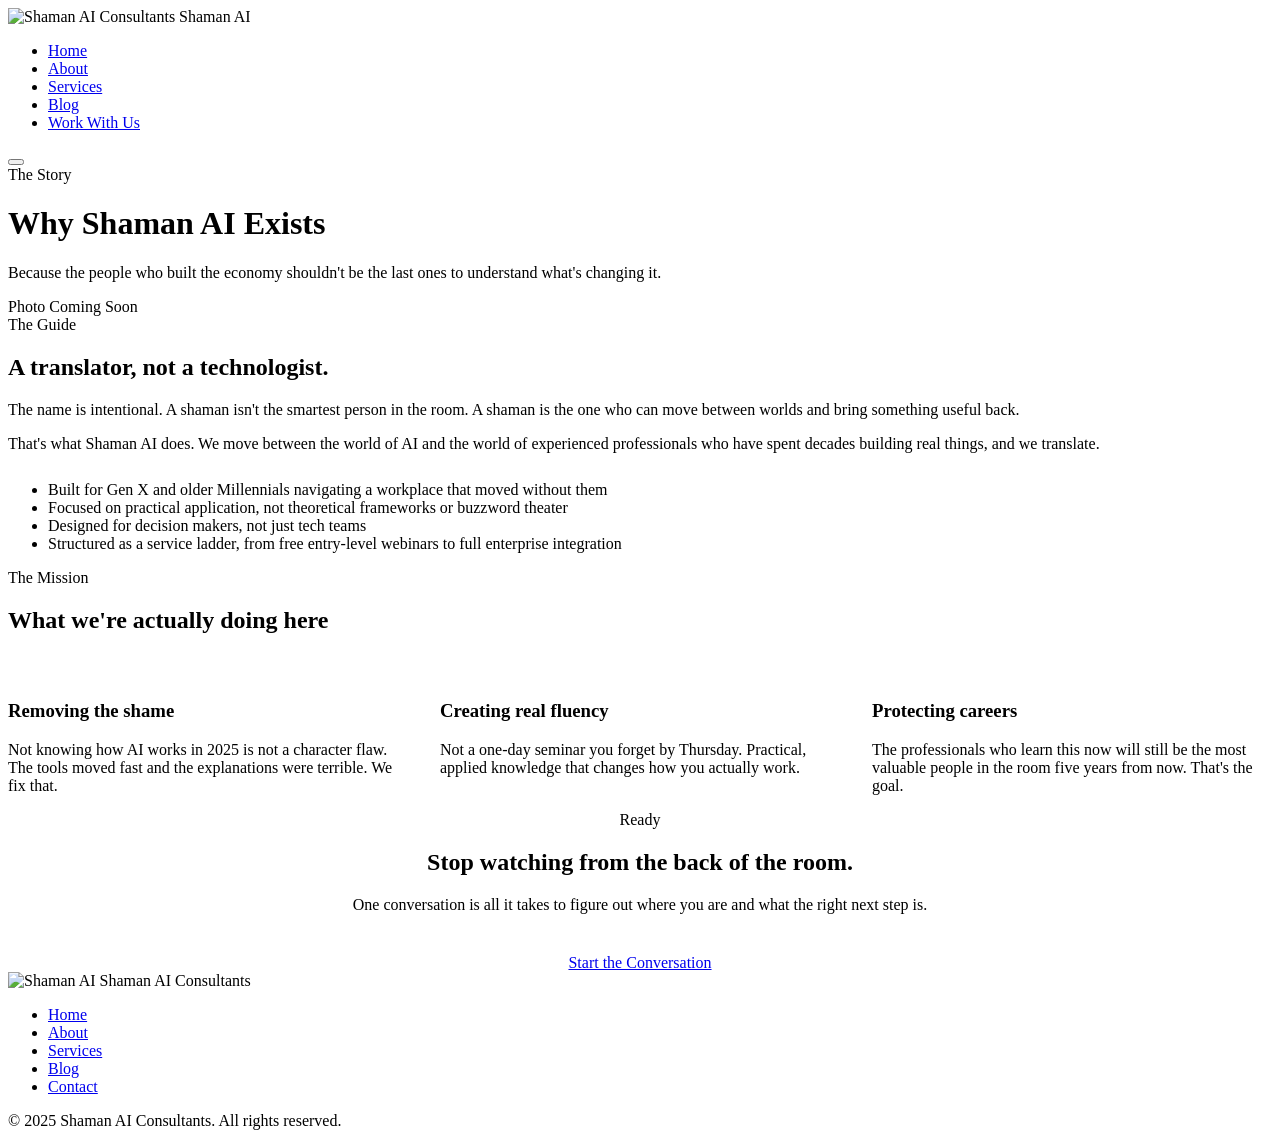
==== about.html @ 60a09531 "Add files via upload" ====
<!DOCTYPE html>
<html lang="en">
<head>
  <meta charset="UTF-8">
  <meta name="viewport" content="width=device-width, initial-scale=1.0">
  <title>About | Shaman AI Consultants</title>
  <meta name="description" content="Shaman AI Consultants guides Gen X and older Millennials through AI fluency. Not a tech firm. A translator.">
  <link rel="stylesheet" href="css/style.css">
</head>
<body>

<nav>
  <div class="nav-logo">
    <img src="images/logo.png" alt="Shaman AI Consultants">
    <span>Shaman AI</span>
  </div>
  <ul class="nav-links">
    <li><a href="index.html">Home</a></li>
    <li><a href="about.html" class="active">About</a></li>
    <li><a href="services.html">Services</a></li>
    <li><a href="blog.html">Blog</a></li>
    <li><a href="contact.html" class="nav-cta">Work With Us</a></li>
  </ul>
  <button class="nav-toggle" aria-label="Toggle navigation">
    <span></span><span></span><span></span>
  </button>
</nav>

<div class="page-hero">
  <div class="section-eyebrow">The Story</div>
  <h1>Why Shaman AI Exists</h1>
  <p>Because the people who built the economy shouldn't be the last ones to understand what's changing it.</p>
</div>

<section>
  <div class="about-strip">
    <div class="about-image-block">
      <div class="about-placeholder">Photo Coming Soon</div>
    </div>
    <div class="about-text">
      <div class="section-eyebrow">The Guide</div>
      <h2 class="section-title">A translator, not a technologist.</h2>
      <p class="section-sub">The name is intentional. A shaman isn't the smartest person in the room. A shaman is the one who can move between worlds and bring something useful back.</p>
      <p class="section-sub" style="margin-top: 16px;">That's what Shaman AI does. We move between the world of AI and the world of experienced professionals who have spent decades building real things, and we translate.</p>
      <ul class="about-list" style="margin-top: 28px;">
        <li>Built for Gen X and older Millennials navigating a workplace that moved without them</li>
        <li>Focused on practical application, not theoretical frameworks or buzzword theater</li>
        <li>Designed for decision makers, not just tech teams</li>
        <li>Structured as a service ladder, from free entry-level webinars to full enterprise integration</li>
      </ul>
    </div>
  </div>
</section>

<section style="background: var(--dark-mid);">
  <div class="section-eyebrow">The Mission</div>
  <h2 class="section-title">What we're actually doing here</h2>
  <div style="display: grid; grid-template-columns: repeat(auto-fit, minmax(280px, 1fr)); gap: 32px; margin-top: 48px;">
    <div class="service-card">
      <h3>Removing the shame</h3>
      <p>Not knowing how AI works in 2025 is not a character flaw. The tools moved fast and the explanations were terrible. We fix that.</p>
    </div>
    <div class="service-card">
      <h3>Creating real fluency</h3>
      <p>Not a one-day seminar you forget by Thursday. Practical, applied knowledge that changes how you actually work.</p>
    </div>
    <div class="service-card">
      <h3>Protecting careers</h3>
      <p>The professionals who learn this now will still be the most valuable people in the room five years from now. That's the goal.</p>
    </div>
  </div>
</section>

<section>
  <div style="max-width: 640px; margin: 0 auto; text-align: center;">
    <div class="section-eyebrow" style="justify-content: center;">Ready</div>
    <h2 class="section-title">Stop watching from the back of the room.</h2>
    <p class="section-sub" style="margin: 0 auto 40px;">One conversation is all it takes to figure out where you are and what the right next step is.</p>
    <a href="contact.html" class="btn-primary">Start the Conversation</a>
  </div>
</section>

<footer>
  <div class="footer-logo">
    <img src="images/logo.png" alt="Shaman AI">
    <span>Shaman AI Consultants</span>
  </div>
  <ul class="footer-links">
    <li><a href="index.html">Home</a></li>
    <li><a href="about.html">About</a></li>
    <li><a href="services.html">Services</a></li>
    <li><a href="blog.html">Blog</a></li>
    <li><a href="contact.html">Contact</a></li>
  </ul>
  <p class="footer-copy">&copy; 2025 Shaman AI Consultants. All rights reserved.</p>
</footer>

<script src="js/main.js"></script>
</body>
</html>
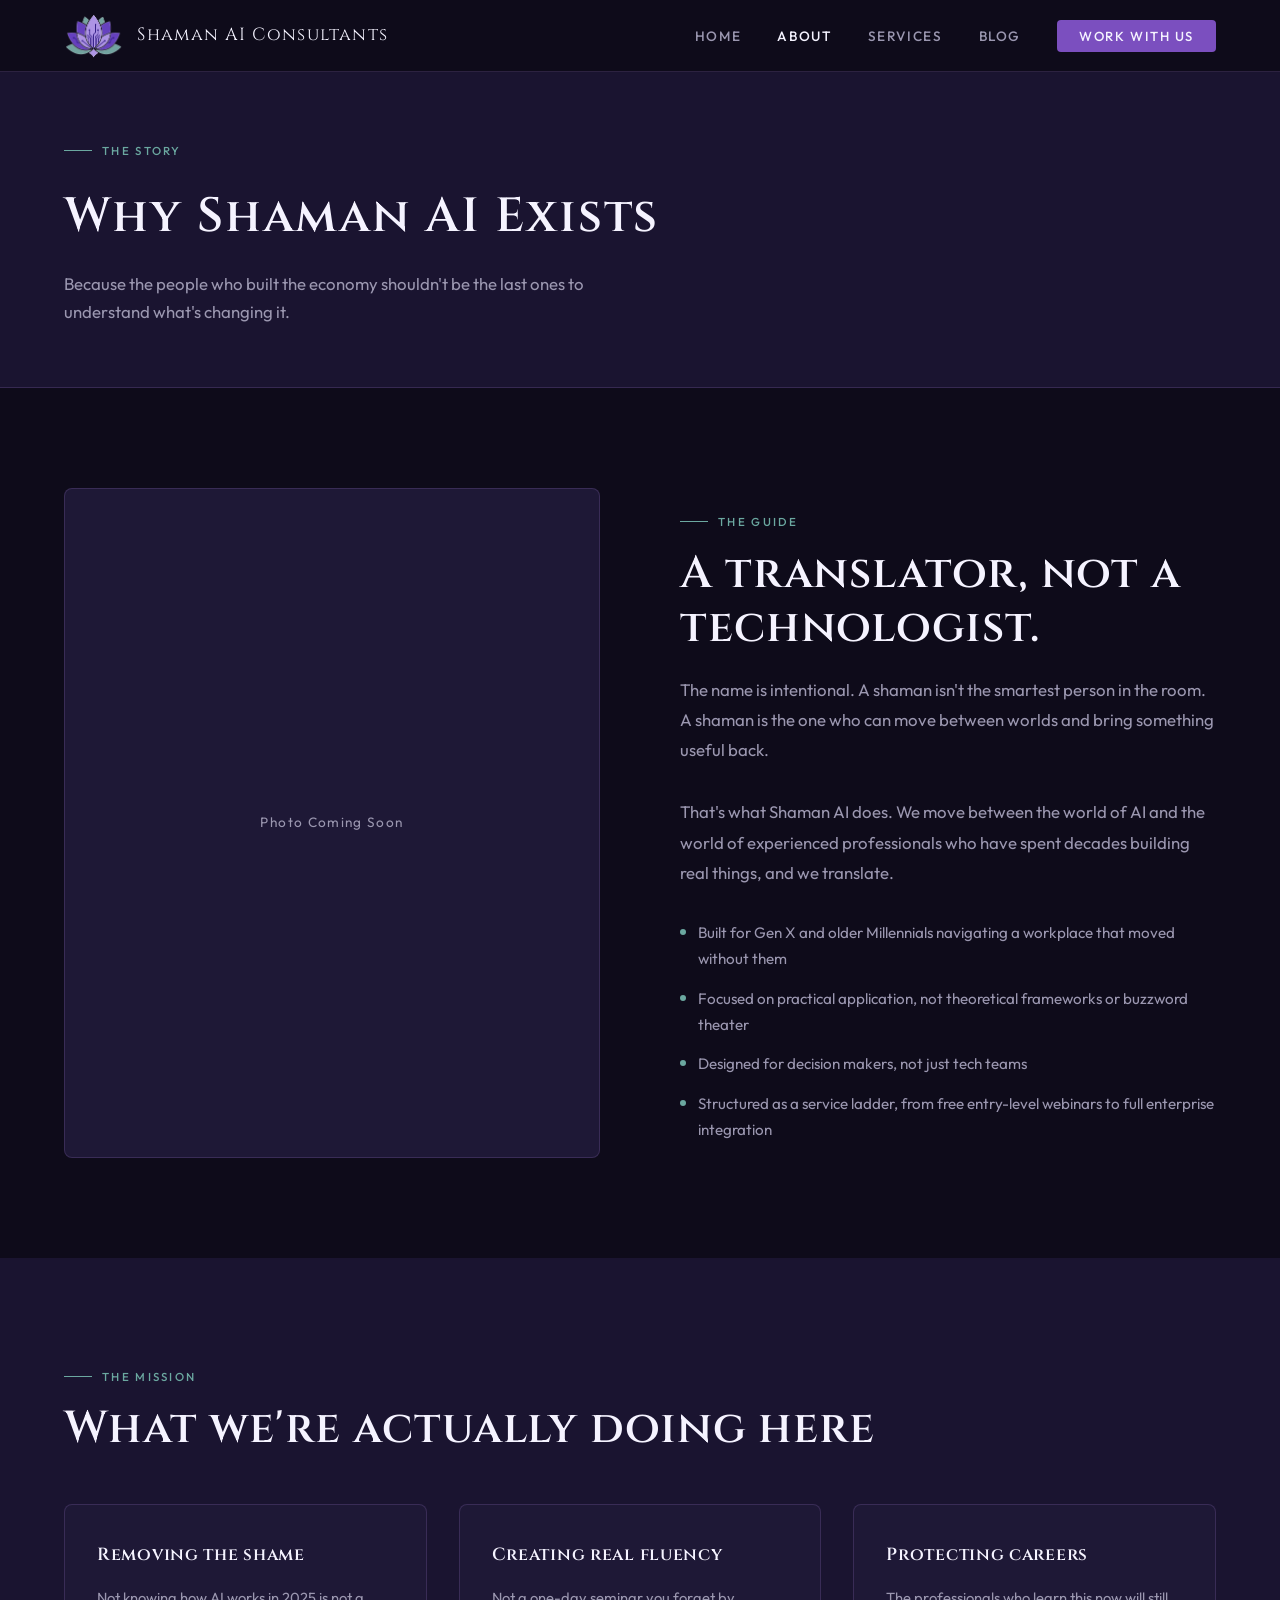
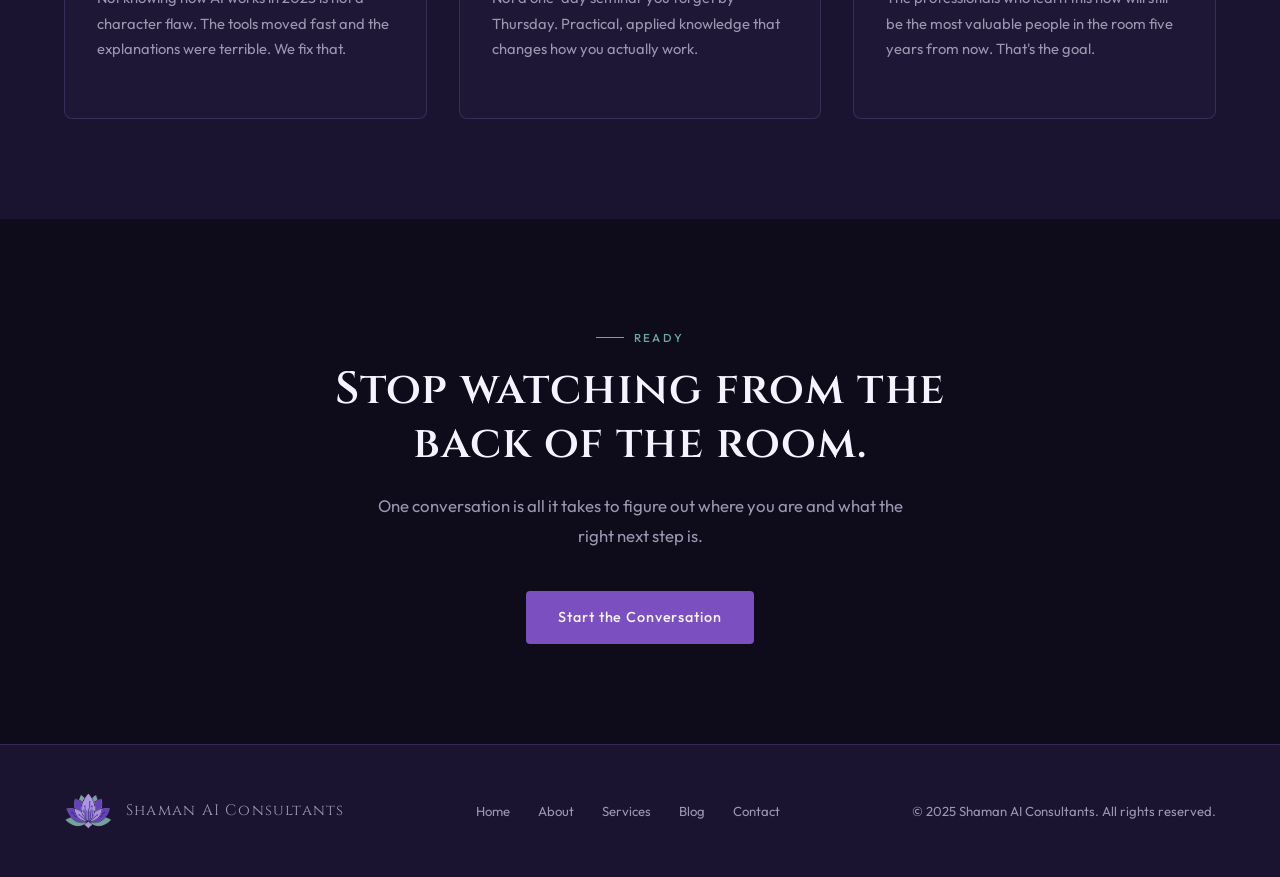
==== commit cf511abb: "Add JSON-LD structured data to about.html Added structured data for About page using JSON-LD." ====
--- a/about.html
+++ b/about.html
@@ -4,6 +4,26 @@
   <meta charset="UTF-8">
   <meta name="viewport" content="width=device-width, initial-scale=1.0">
   <title>About | Shaman AI Consultants</title>
+  <script type="application/ld+json">
+{
+  "@context": "https://schema.org",
+  "@type": "AboutPage",
+  "name": "About Shaman AI Consultants",
+  "url": "https://www.shamanintelligence.com/about.html",
+  "description": "Shaman AI Consultants guides Gen X leaders and senior professionals through practical A.I. fluency. Not a tech firm. A translator.",
+  "mainEntity": {
+    "@type": "ProfessionalService",
+    "name": "Shaman AI Consultants",
+    "url": "https://www.shamanintelligence.com",
+    "founder": {
+      "@type": "Person",
+      "name": "Mark Keady"
+    },
+    "description": "A.I. fluency training firm specializing in Gen X professionals and older Millennials who need practical workplace A.I. adoption without jargon or theoretical frameworks."
+  }
+}
+</script>
+
   <meta name="description" content="Shaman AI Consultants guides Gen X and older Millennials through AI fluency. Not a tech firm. A translator.">
   <link rel="stylesheet" href="css/style.css">
 </head>
@@ -12,7 +32,7 @@
 <nav>
   <div class="nav-logo">
     <img src="images/logo.png" alt="Shaman AI Consultants">
-    <span>Shaman AI</span>
+    <span>Shaman AI Consultants</span>
   </div>
   <ul class="nav-links">
     <li><a href="index.html">Home</a></li>
--- a/css/style.css
+++ b/css/style.css
@@ -0,0 +1,830 @@
+@import url('https://fonts.googleapis.com/css2?family=Cinzel:wght@400;600;700&family=Outfit:wght@300;400;500;600&display=swap');
+
+:root {
+  --purple: #7B4FBF;
+  --purple-light: #A67FD4;
+  --purple-dark: #4A2A7A;
+  --teal: #6BA8A0;
+  --teal-light: #8FC4BC;
+  --dark: #0E0B1A;
+  --dark-mid: #1A1430;
+  --dark-card: #1E1836;
+  --white: #F5F3FF;
+  --gray: #9B97B0;
+  --border: rgba(167, 127, 212, 0.2);
+  --font-display: 'Cinzel', serif;
+  --font-body: 'Outfit', sans-serif;
+  --nav-height: 72px;
+}
+
+* { margin: 0; padding: 0; box-sizing: border-box; }
+
+html { scroll-behavior: smooth; }
+
+body {
+  font-family: var(--font-body);
+  background: var(--dark);
+  color: var(--white);
+  font-size: 16px;
+  line-height: 1.7;
+  overflow-x: hidden;
+}
+
+a { color: inherit; text-decoration: none; }
+
+img { max-width: 100%; }
+
+/* NAV */
+nav {
+  position: fixed;
+  top: 0;
+  left: 0;
+  right: 0;
+  height: var(--nav-height);
+  z-index: 100;
+  display: flex;
+  align-items: center;
+  justify-content: space-between;
+  padding: 0 5%;
+  background: rgba(14, 11, 26, 0.92);
+  backdrop-filter: blur(12px);
+  border-bottom: 1px solid var(--border);
+  transition: background 0.3s;
+}
+
+.nav-logo {
+  display: flex;
+  align-items: center;
+  gap: 12px;
+}
+
+.nav-logo img {
+  height: 44px;
+  width: auto;
+}
+
+.nav-logo span {
+  font-family: var(--font-display);
+  font-size: 1.1rem;
+  letter-spacing: 0.08em;
+  color: var(--white);
+}
+
+.nav-links {
+  display: flex;
+  align-items: center;
+  gap: 36px;
+  list-style: none;
+}
+
+.nav-links a {
+  font-size: 0.85rem;
+  font-weight: 500;
+  letter-spacing: 0.12em;
+  text-transform: uppercase;
+  color: var(--gray);
+  transition: color 0.2s;
+}
+
+.nav-links a:hover { color: var(--purple-light); }
+.nav-links a.active { color: var(--white); }
+
+.nav-cta {
+  background: var(--purple) !important;
+  color: var(--white) !important;
+  padding: 8px 22px;
+  border-radius: 4px;
+  font-size: 0.82rem !important;
+  transition: background 0.2s !important;
+}
+
+.nav-cta:hover { background: var(--purple-dark) !important; }
+
+.nav-toggle {
+  display: none;
+  flex-direction: column;
+  gap: 5px;
+  cursor: pointer;
+  background: none;
+  border: none;
+  padding: 4px;
+}
+
+.nav-toggle span {
+  display: block;
+  width: 24px;
+  height: 2px;
+  background: var(--white);
+  border-radius: 2px;
+  transition: all 0.3s;
+}
+
+/* HERO */
+.hero {
+  min-height: 100vh;
+  display: flex;
+  align-items: center;
+  padding: calc(var(--nav-height) + 60px) 5% 80px;
+  position: relative;
+  overflow: hidden;
+}
+
+.hero-bg {
+  position: absolute;
+  inset: 0;
+  background:
+    radial-gradient(ellipse 60% 70% at 70% 50%, rgba(123, 79, 191, 0.18) 0%, transparent 60%),
+    radial-gradient(ellipse 40% 40% at 20% 80%, rgba(107, 168, 160, 0.1) 0%, transparent 50%),
+    var(--dark);
+  z-index: 0;
+}
+
+.hero-grid {
+  position: absolute;
+  inset: 0;
+  background-image:
+    linear-gradient(rgba(123, 79, 191, 0.04) 1px, transparent 1px),
+    linear-gradient(90deg, rgba(123, 79, 191, 0.04) 1px, transparent 1px);
+  background-size: 60px 60px;
+  z-index: 0;
+}
+
+.hero-content {
+  position: relative;
+  z-index: 1;
+  max-width: 680px;
+}
+
+.hero-eyebrow {
+  display: inline-flex;
+  align-items: center;
+  gap: 10px;
+  font-size: 0.75rem;
+  font-weight: 500;
+  letter-spacing: 0.18em;
+  text-transform: uppercase;
+  color: var(--teal);
+  margin-bottom: 24px;
+}
+
+.hero-eyebrow::before {
+  content: '';
+  display: block;
+  width: 32px;
+  height: 1px;
+  background: var(--teal);
+}
+
+.hero h1 {
+  font-family: var(--font-display);
+  font-size: clamp(2.4rem, 5vw, 4rem);
+  font-weight: 600;
+  line-height: 1.15;
+  letter-spacing: 0.02em;
+  margin-bottom: 28px;
+  color: var(--white);
+}
+
+.hero h1 em {
+  font-style: normal;
+  color: var(--purple-light);
+}
+
+.hero-sub {
+  font-size: 1.15rem;
+  font-weight: 300;
+  color: var(--gray);
+  max-width: 520px;
+  margin-bottom: 48px;
+  line-height: 1.8;
+}
+
+.hero-actions {
+  display: flex;
+  gap: 16px;
+  flex-wrap: wrap;
+}
+
+.btn-primary {
+  display: inline-block;
+  background: var(--purple);
+  color: var(--white);
+  padding: 14px 32px;
+  border-radius: 4px;
+  font-size: 0.9rem;
+  font-weight: 500;
+  letter-spacing: 0.06em;
+  transition: background 0.2s, transform 0.2s;
+}
+
+.btn-primary:hover {
+  background: var(--purple-dark);
+  transform: translateY(-1px);
+}
+
+.btn-outline {
+  display: inline-block;
+  background: transparent;
+  color: var(--white);
+  padding: 14px 32px;
+  border-radius: 4px;
+  border: 1px solid var(--border);
+  font-size: 0.9rem;
+  font-weight: 500;
+  letter-spacing: 0.06em;
+  transition: border-color 0.2s, transform 0.2s;
+}
+
+.btn-outline:hover {
+  border-color: var(--purple-light);
+  transform: translateY(-1px);
+}
+
+.hero-stats {
+  position: absolute;
+  right: 5%;
+  top: 50%;
+  transform: translateY(-50%);
+  display: flex;
+  flex-direction: column;
+  gap: 20px;
+  z-index: 1;
+}
+
+.stat-card {
+  background: var(--dark-card);
+  border: 1px solid var(--border);
+  border-radius: 8px;
+  padding: 20px 28px;
+  text-align: center;
+  min-width: 160px;
+}
+
+.stat-number {
+  font-family: var(--font-display);
+  font-size: 2rem;
+  font-weight: 600;
+  color: var(--purple-light);
+  display: block;
+}
+
+.stat-label {
+  font-size: 0.75rem;
+  font-weight: 400;
+  color: var(--gray);
+  letter-spacing: 0.08em;
+  text-transform: uppercase;
+  margin-top: 4px;
+}
+
+/* SECTIONS */
+section {
+  padding: 100px 5%;
+}
+
+.section-eyebrow {
+  display: inline-flex;
+  align-items: center;
+  gap: 10px;
+  font-size: 0.72rem;
+  font-weight: 500;
+  letter-spacing: 0.2em;
+  text-transform: uppercase;
+  color: var(--teal);
+  margin-bottom: 16px;
+}
+
+.section-eyebrow::before {
+  content: '';
+  display: block;
+  width: 28px;
+  height: 1px;
+  background: var(--teal);
+}
+
+.section-title {
+  font-family: var(--font-display);
+  font-size: clamp(1.8rem, 3.5vw, 2.8rem);
+  font-weight: 600;
+  line-height: 1.2;
+  margin-bottom: 20px;
+  letter-spacing: 0.02em;
+}
+
+.section-sub {
+  font-size: 1.05rem;
+  color: var(--gray);
+  max-width: 560px;
+  line-height: 1.8;
+}
+
+/* SERVICES */
+.services {
+  background: var(--dark-mid);
+  position: relative;
+}
+
+.services-grid {
+  display: grid;
+  grid-template-columns: repeat(auto-fit, minmax(260px, 1fr));
+  gap: 24px;
+  margin-top: 60px;
+}
+
+.service-card {
+  background: var(--dark-card);
+  border: 1px solid var(--border);
+  border-radius: 8px;
+  padding: 36px 32px;
+  transition: border-color 0.3s, transform 0.3s;
+  position: relative;
+  overflow: hidden;
+}
+
+.service-card::before {
+  content: '';
+  position: absolute;
+  top: 0;
+  left: 0;
+  right: 0;
+  height: 2px;
+  background: linear-gradient(90deg, var(--purple), var(--teal));
+  opacity: 0;
+  transition: opacity 0.3s;
+}
+
+.service-card:hover {
+  border-color: var(--purple-light);
+  transform: translateY(-4px);
+}
+
+.service-card:hover::before { opacity: 1; }
+
+.service-number {
+  font-family: var(--font-display);
+  font-size: 0.75rem;
+  color: var(--purple-light);
+  letter-spacing: 0.15em;
+  margin-bottom: 16px;
+  opacity: 0.7;
+}
+
+.service-card h3 {
+  font-family: var(--font-display);
+  font-size: 1.1rem;
+  font-weight: 600;
+  margin-bottom: 14px;
+  letter-spacing: 0.04em;
+}
+
+.service-card p {
+  font-size: 0.92rem;
+  color: var(--gray);
+  line-height: 1.75;
+  margin-bottom: 20px;
+}
+
+.service-price {
+  font-size: 0.8rem;
+  font-weight: 600;
+  color: var(--teal);
+  letter-spacing: 0.08em;
+  text-transform: uppercase;
+}
+
+/* ABOUT STRIP */
+.about-strip {
+  display: grid;
+  grid-template-columns: 1fr 1fr;
+  gap: 80px;
+  align-items: center;
+}
+
+.about-image-block {
+  position: relative;
+}
+
+.about-placeholder {
+  width: 100%;
+  aspect-ratio: 4/5;
+  background: var(--dark-card);
+  border: 1px solid var(--border);
+  border-radius: 8px;
+  display: flex;
+  align-items: center;
+  justify-content: center;
+  color: var(--gray);
+  font-size: 0.85rem;
+  letter-spacing: 0.1em;
+}
+
+.about-accent {
+  position: absolute;
+  bottom: -20px;
+  right: -20px;
+  width: 120px;
+  height: 120px;
+  border: 1px solid var(--border);
+  border-radius: 8px;
+  background: var(--dark-mid);
+  display: flex;
+  flex-direction: column;
+  align-items: center;
+  justify-content: center;
+  gap: 4px;
+}
+
+.about-accent strong {
+  font-family: var(--font-display);
+  font-size: 1.6rem;
+  color: var(--purple-light);
+}
+
+.about-accent span {
+  font-size: 0.7rem;
+  color: var(--gray);
+  text-align: center;
+  line-height: 1.3;
+}
+
+.about-text .section-sub { margin-bottom: 32px; }
+
+.about-list {
+  list-style: none;
+  display: flex;
+  flex-direction: column;
+  gap: 14px;
+}
+
+.about-list li {
+  display: flex;
+  align-items: flex-start;
+  gap: 12px;
+  font-size: 0.95rem;
+  color: var(--gray);
+}
+
+.about-list li::before {
+  content: '';
+  display: block;
+  width: 6px;
+  height: 6px;
+  border-radius: 50%;
+  background: var(--teal);
+  flex-shrink: 0;
+  margin-top: 9px;
+}
+
+/* BLOG */
+.blog { background: var(--dark-mid); }
+
+.blog-grid {
+  display: grid;
+  grid-template-columns: repeat(auto-fit, minmax(300px, 1fr));
+  gap: 28px;
+  margin-top: 60px;
+}
+
+.blog-card {
+  background: var(--dark-card);
+  border: 1px solid var(--border);
+  border-radius: 8px;
+  overflow: hidden;
+  transition: border-color 0.3s, transform 0.3s;
+}
+
+.blog-card:hover {
+  border-color: var(--purple-light);
+  transform: translateY(-3px);
+}
+
+.blog-thumb {
+  width: 100%;
+  aspect-ratio: 16/9;
+  background: var(--dark-mid);
+  display: flex;
+  align-items: center;
+  justify-content: center;
+  position: relative;
+  overflow: hidden;
+}
+
+.blog-thumb iframe {
+  width: 100%;
+  height: 100%;
+  border: none;
+  position: absolute;
+  inset: 0;
+}
+
+.blog-thumb-placeholder {
+  color: var(--gray);
+  font-size: 0.8rem;
+  letter-spacing: 0.1em;
+}
+
+.blog-body {
+  padding: 24px;
+}
+
+.blog-tag {
+  display: inline-block;
+  font-size: 0.7rem;
+  font-weight: 600;
+  letter-spacing: 0.14em;
+  text-transform: uppercase;
+  color: var(--teal);
+  margin-bottom: 10px;
+}
+
+.blog-card h3 {
+  font-family: var(--font-display);
+  font-size: 1rem;
+  font-weight: 600;
+  line-height: 1.4;
+  margin-bottom: 10px;
+  letter-spacing: 0.02em;
+}
+
+.blog-card p {
+  font-size: 0.875rem;
+  color: var(--gray);
+  line-height: 1.7;
+}
+
+/* CONTACT */
+.contact-grid {
+  display: grid;
+  grid-template-columns: 1fr 1.4fr;
+  gap: 80px;
+  align-items: start;
+  margin-top: 60px;
+}
+
+.contact-info h3 {
+  font-family: var(--font-display);
+  font-size: 1.2rem;
+  margin-bottom: 16px;
+  letter-spacing: 0.04em;
+}
+
+.contact-info p {
+  font-size: 0.95rem;
+  color: var(--gray);
+  line-height: 1.8;
+  margin-bottom: 36px;
+}
+
+.contact-detail {
+  display: flex;
+  flex-direction: column;
+  gap: 16px;
+}
+
+.contact-item {
+  display: flex;
+  align-items: center;
+  gap: 14px;
+  font-size: 0.9rem;
+  color: var(--gray);
+}
+
+.contact-icon {
+  width: 40px;
+  height: 40px;
+  border-radius: 6px;
+  background: var(--dark-card);
+  border: 1px solid var(--border);
+  display: flex;
+  align-items: center;
+  justify-content: center;
+  flex-shrink: 0;
+  font-size: 1rem;
+}
+
+.contact-form {
+  background: var(--dark-card);
+  border: 1px solid var(--border);
+  border-radius: 8px;
+  padding: 40px;
+}
+
+.form-group {
+  margin-bottom: 22px;
+}
+
+.form-row {
+  display: grid;
+  grid-template-columns: 1fr 1fr;
+  gap: 16px;
+}
+
+label {
+  display: block;
+  font-size: 0.78rem;
+  font-weight: 500;
+  letter-spacing: 0.1em;
+  text-transform: uppercase;
+  color: var(--gray);
+  margin-bottom: 8px;
+}
+
+input, select, textarea {
+  width: 100%;
+  background: var(--dark-mid);
+  border: 1px solid var(--border);
+  border-radius: 4px;
+  color: var(--white);
+  font-family: var(--font-body);
+  font-size: 0.95rem;
+  padding: 12px 16px;
+  transition: border-color 0.2s;
+  appearance: none;
+}
+
+input:focus, select:focus, textarea:focus {
+  outline: none;
+  border-color: var(--purple-light);
+}
+
+select {
+  background-image: url("data:image/svg+xml,%3Csvg xmlns='http://www.w3.org/2000/svg' width='12' height='8' viewBox='0 0 12 8'%3E%3Cpath d='M1 1l5 5 5-5' stroke='%239B97B0' stroke-width='1.5' fill='none' stroke-linecap='round'/%3E%3C/svg%3E");
+  background-repeat: no-repeat;
+  background-position: right 14px center;
+  padding-right: 40px;
+  cursor: pointer;
+}
+
+select option { background: var(--dark-mid); }
+
+textarea { resize: vertical; min-height: 120px; }
+
+.form-submit {
+  width: 100%;
+  background: var(--purple);
+  color: var(--white);
+  border: none;
+  border-radius: 4px;
+  padding: 14px;
+  font-family: var(--font-body);
+  font-size: 0.9rem;
+  font-weight: 500;
+  letter-spacing: 0.08em;
+  text-transform: uppercase;
+  cursor: pointer;
+  transition: background 0.2s;
+  margin-top: 8px;
+}
+
+.form-submit:hover { background: var(--purple-dark); }
+
+/* WEBINAR BANNER */
+.webinar-banner {
+  background: linear-gradient(135deg, var(--purple-dark) 0%, var(--dark-mid) 100%);
+  border: 1px solid var(--border);
+  border-radius: 8px;
+  padding: 48px 60px;
+  display: flex;
+  align-items: center;
+  justify-content: space-between;
+  gap: 40px;
+  margin: 0 5%;
+  flex-wrap: wrap;
+}
+
+.webinar-text h3 {
+  font-family: var(--font-display);
+  font-size: 1.5rem;
+  margin-bottom: 8px;
+  letter-spacing: 0.04em;
+}
+
+.webinar-text p {
+  font-size: 0.95rem;
+  color: var(--gray);
+}
+
+/* FOOTER */
+footer {
+  background: var(--dark-mid);
+  border-top: 1px solid var(--border);
+  padding: 48px 5%;
+  display: flex;
+  align-items: center;
+  justify-content: space-between;
+  gap: 24px;
+  flex-wrap: wrap;
+}
+
+.footer-logo {
+  display: flex;
+  align-items: center;
+  gap: 12px;
+}
+
+.footer-logo img { height: 36px; }
+
+.footer-logo span {
+  font-family: var(--font-display);
+  font-size: 0.95rem;
+  letter-spacing: 0.08em;
+  color: var(--gray);
+}
+
+.footer-copy {
+  font-size: 0.82rem;
+  color: var(--gray);
+}
+
+.footer-links {
+  display: flex;
+  gap: 28px;
+  list-style: none;
+}
+
+.footer-links a {
+  font-size: 0.82rem;
+  color: var(--gray);
+  transition: color 0.2s;
+}
+
+.footer-links a:hover { color: var(--purple-light); }
+
+/* PAGE HERO (inner pages) */
+.page-hero {
+  padding: calc(var(--nav-height) + 60px) 5% 60px;
+  background: var(--dark-mid);
+  border-bottom: 1px solid var(--border);
+}
+
+.page-hero h1 {
+  font-family: var(--font-display);
+  font-size: clamp(2rem, 4vw, 3rem);
+  font-weight: 600;
+  letter-spacing: 0.04em;
+  margin-bottom: 12px;
+}
+
+.page-hero p {
+  font-size: 1.05rem;
+  color: var(--gray);
+  max-width: 560px;
+}
+
+/* BLOG PAGE */
+.blog-page-grid {
+  display: grid;
+  grid-template-columns: repeat(auto-fill, minmax(320px, 1fr));
+  gap: 28px;
+  margin-top: 48px;
+}
+
+/* SUCCESS / ERROR STATES */
+.form-success {
+  display: none;
+  text-align: center;
+  padding: 40px 20px;
+}
+
+.form-success h3 {
+  font-family: var(--font-display);
+  font-size: 1.3rem;
+  margin-bottom: 12px;
+  color: var(--teal);
+}
+
+.form-success p { color: var(--gray); }
+
+/* MOBILE */
+@media (max-width: 900px) {
+  .hero-stats { display: none; }
+  .about-strip { grid-template-columns: 1fr; gap: 40px; }
+  .contact-grid { grid-template-columns: 1fr; gap: 40px; }
+  .webinar-banner { padding: 36px 28px; flex-direction: column; text-align: center; }
+  .form-row { grid-template-columns: 1fr; }
+}
+
+@media (max-width: 680px) {
+  .nav-links { display: none; flex-direction: column; position: absolute; top: var(--nav-height); left: 0; right: 0; background: var(--dark); padding: 24px 5%; gap: 20px; border-bottom: 1px solid var(--border); }
+  .nav-links.open { display: flex; }
+  .nav-toggle { display: flex; }
+  .hero-actions { flex-direction: column; }
+  .contact-form { padding: 28px 20px; }
+  footer { flex-direction: column; text-align: center; }
+}
+
+/* ANIMATIONS */
+@keyframes fadeUp {
+  from { opacity: 0; transform: translateY(24px); }
+  to { opacity: 1; transform: translateY(0); }
+}
+
+.fade-up {
+  opacity: 0;
+  animation: fadeUp 0.7s ease forwards;
+}
+
+.delay-1 { animation-delay: 0.1s; }
+.delay-2 { animation-delay: 0.22s; }
+.delay-3 { animation-delay: 0.36s; }
+.delay-4 { animation-delay: 0.5s; }
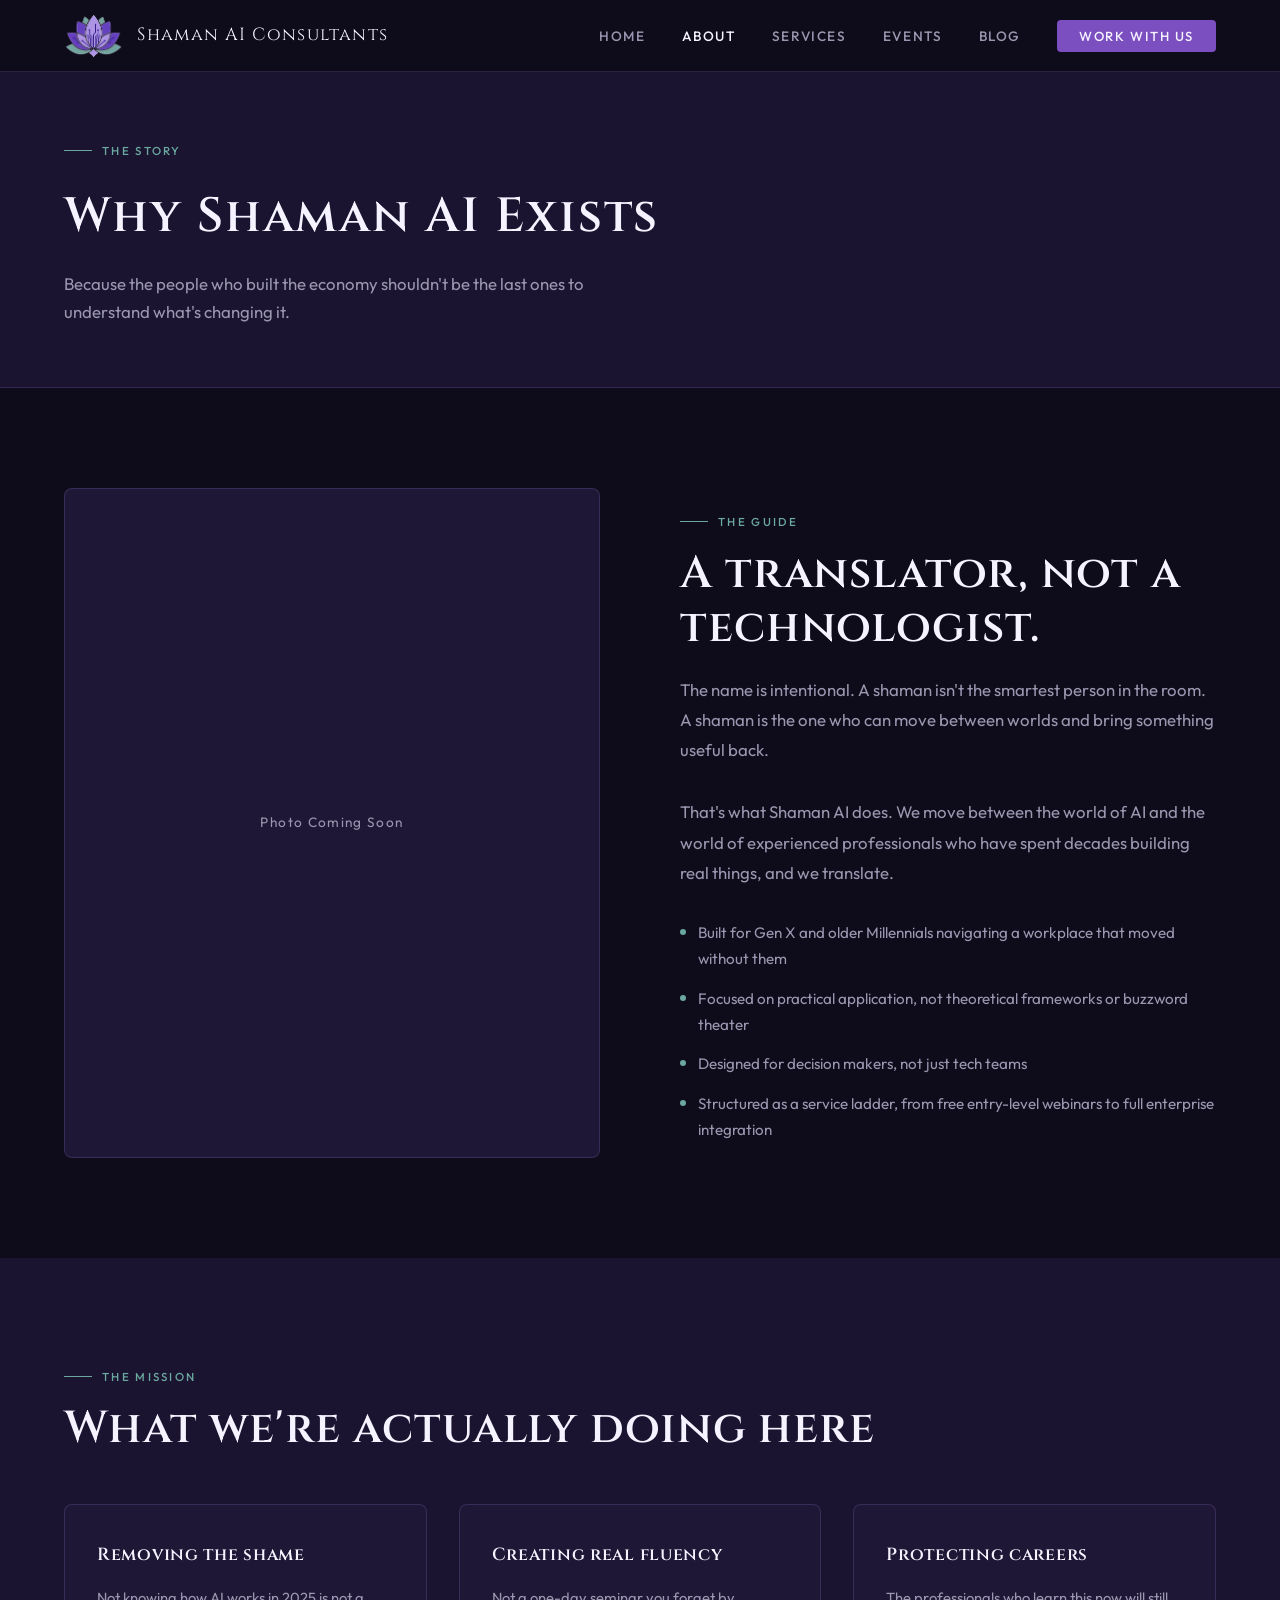
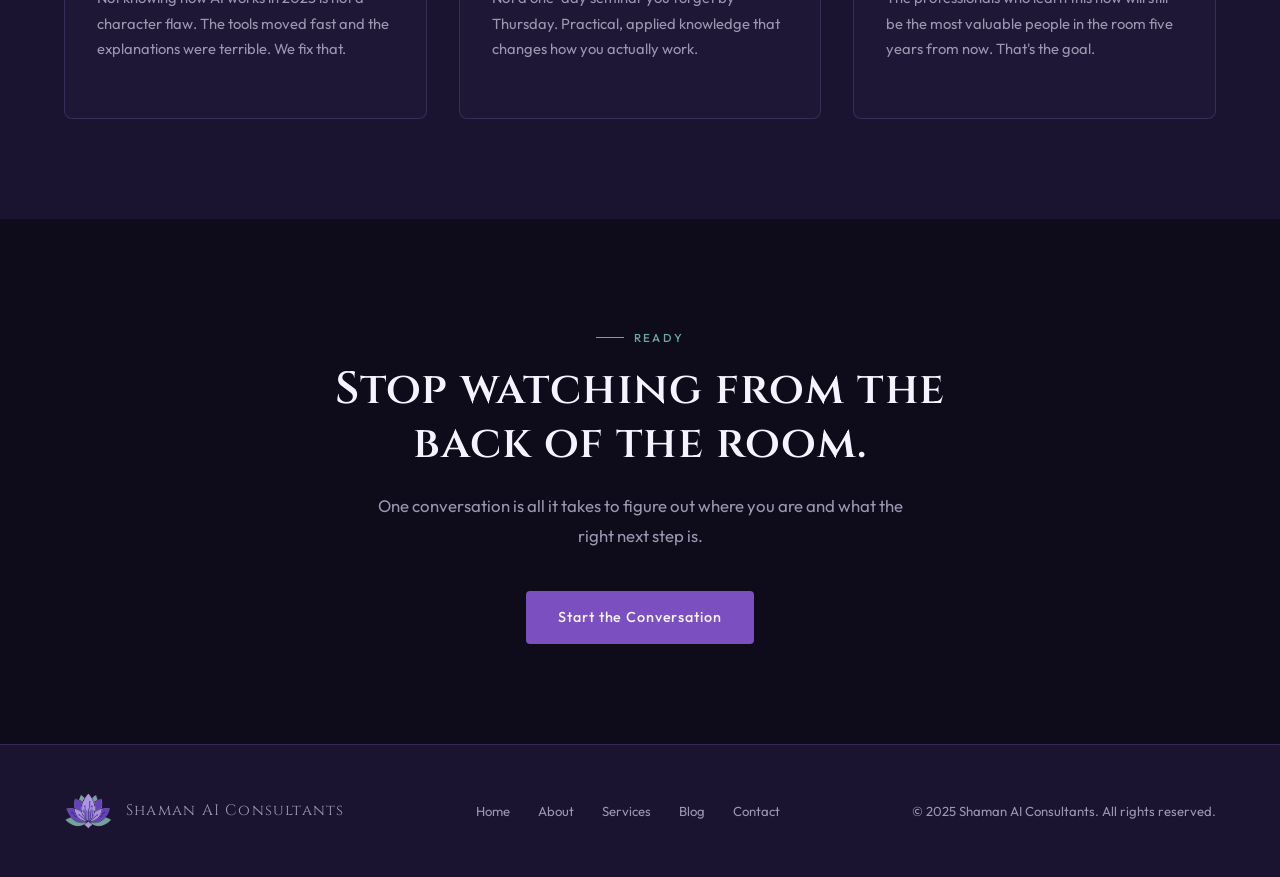
==== commit 79b967e6: "Add Events link to navigation in about.html" ====
--- a/about.html
+++ b/about.html
@@ -38,6 +38,7 @@
     <li><a href="index.html">Home</a></li>
     <li><a href="about.html" class="active">About</a></li>
     <li><a href="services.html">Services</a></li>
+    <li><a href="events.html">Events</a></li>
     <li><a href="blog.html">Blog</a></li>
     <li><a href="contact.html" class="nav-cta">Work With Us</a></li>
   </ul>
--- a/css/style.css
+++ b/css/style.css
@@ -132,10 +132,17 @@
 .hero-bg {
   position: absolute;
   inset: 0;
-  background:
-    radial-gradient(ellipse 60% 70% at 70% 50%, rgba(123, 79, 191, 0.18) 0%, transparent 60%),
-    radial-gradient(ellipse 40% 40% at 20% 80%, rgba(107, 168, 160, 0.1) 0%, transparent 50%),
-    var(--dark);
+  background-image: url('/images/ai-overwhelm-executive-boardroom.jpg');
+  background-size: cover;
+  background-position: center right;
+  background-repeat: no-repeat;
+  z-index: 0;
+}
+
+.hero-overlay {
+  position: absolute;
+  inset: 0;
+  background: rgba(14, 11, 26, 0.61);
   z-index: 0;
 }
 
